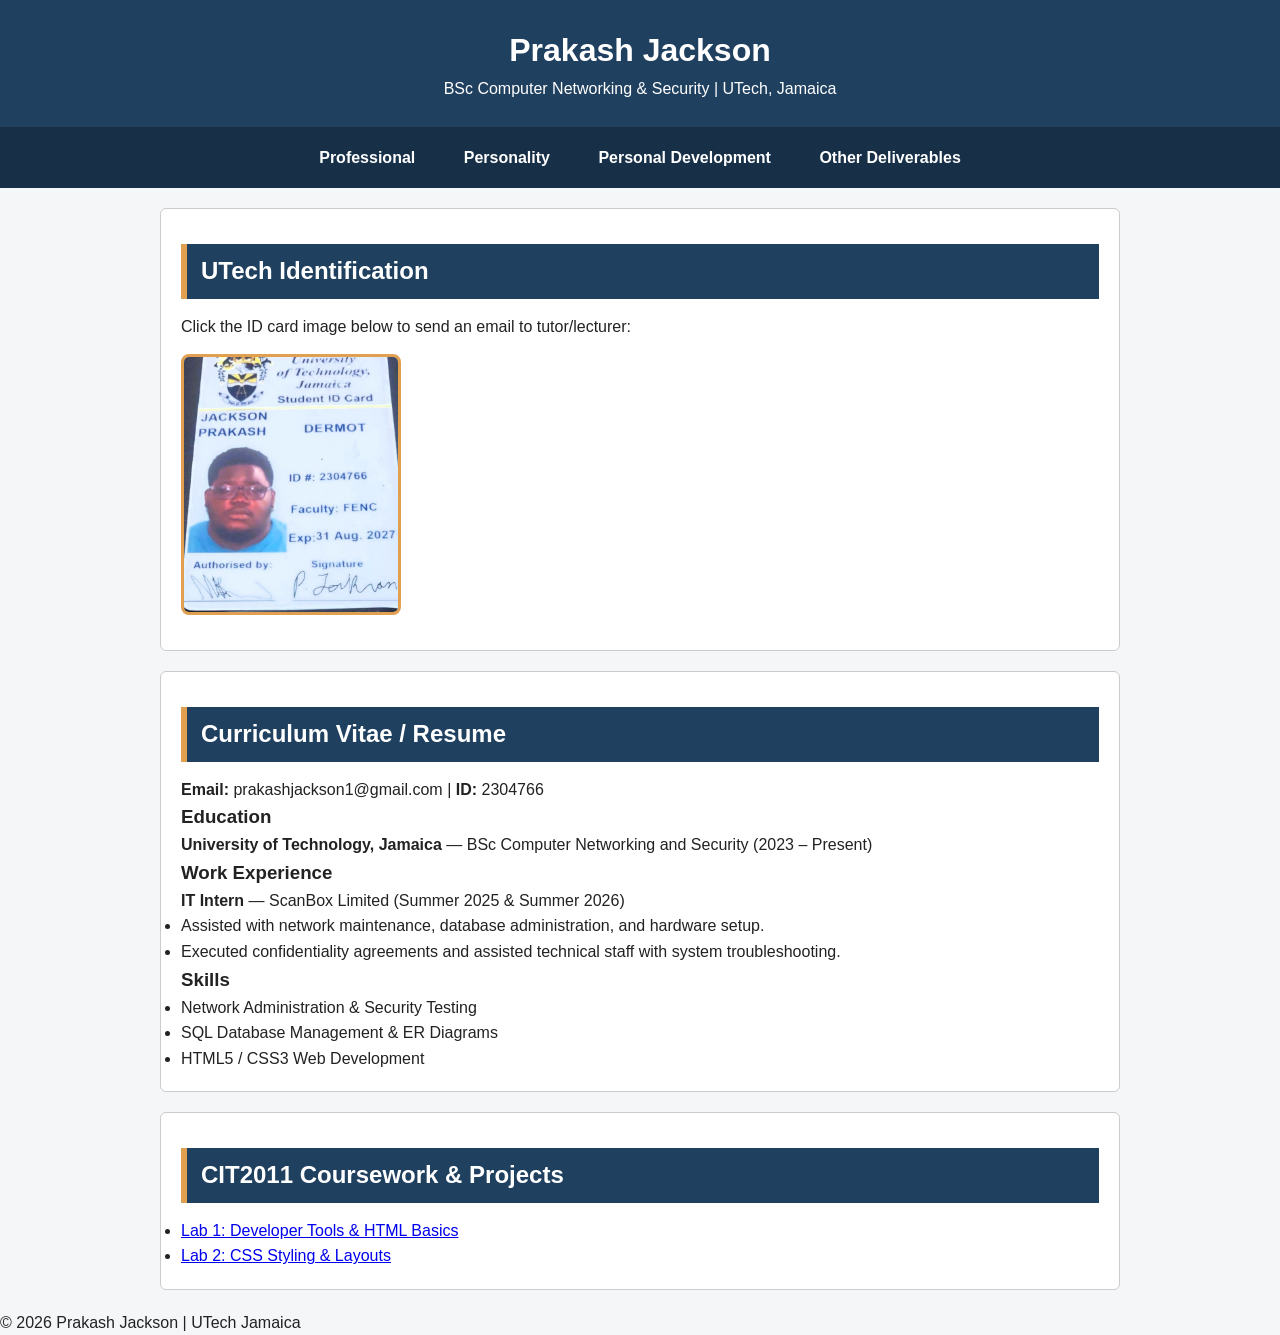
==== 2304766_IA1_S1AY27/Codes/index.html @ 1e2c4c26 "Add files via upload" ====
<!DOCTYPE html>
<html lang="en">
<head>
    <meta charset="UTF-8">
    <meta name="viewport" content="width=device-width, initial-scale=1.0">
    <title>Prakash Jackson - Portfolio | Resume</title>
   <link rel="stylesheet" href="../style.css/styles.css">
</head>
<body>
    <header>
        <h1>Prakash Jackson</h1>
        <p>BSc Computer Networking &amp; Security | UTech, Jamaica</p>
    </header>

    <nav>
        <a href="index.html">Professional</a>
        <a href="personality.html">Personality</a>
        <a href="development.html">Personal Development</a>
        <a href="other.html">Other Deliverables</a>
    </nav>

    <main>
        <!-- Q1: ID Image with Mailto link -->
        <section class="card">
            <h2>UTech Identification</h2>
            <p>Click the ID card image below to send an email to tutor/lecturer:</p>
            <a href="mailto:canuli@utech.edu.jm?subject=CIT2011%20Individual%20Assignment%201%20Submission%20-%20Prakash%20Jackson%202304766">
                <img src="../Assets/id_card.jpg" alt="Prakash Jackson UTech Student ID Card" class="id-img">
            </a>
        </section>

        <!-- Q4.1: Resume -->
        <section class="card">
            <h2>Curriculum Vitae / Resume</h2>
            <p><strong>Email:</strong> prakashjackson1@gmail.com | <strong>ID:</strong> 2304766</p>
            
            <h3>Education</h3>
            <p><strong>University of Technology, Jamaica</strong> — BSc Computer Networking and Security (2023 – Present)</p>
            
            <h3>Work Experience</h3>
            <p><strong>IT Intern</strong> — ScanBox Limited (Summer 2025 &amp; Summer 2026)</p>
            <ul>
                <li>Assisted with network maintenance, database administration, and hardware setup.</li>
                <li>Executed confidentiality agreements and assisted technical staff with system troubleshooting.</li>
            </ul>

            <h3>Skills</h3>
            <ul>
                <li>Network Administration &amp; Security Testing</li>
                <li>SQL Database Management &amp; ER Diagrams</li>
                <li>HTML5 / CSS3 Web Development</li>
            </ul>
        </section>

        <!-- Q4.1.ii: Coursework Links -->
        <section class="card">
            <h2>CIT2011 Coursework &amp; Projects</h2>
            <ul>
                <li><a href="https://github.com/prakashjackson_utech/CIT2011_Lab1" target="_blank">Lab 1: Developer Tools &amp; HTML Basics</a></li>
                <li><a href="https://github.com/prakashjackson_utech/CIT2011_Lab2" target="_blank">Lab 2: CSS Styling &amp; Layouts</a></li>
            </ul>
        </section>
    </main>

    <footer>
        <p>&copy; 2026 Prakash Jackson | UTech Jamaica</p>
    </footer>
</body>
</html>
---- 2304766_IA1_S1AY27/style.css/styles.css ----
:root {
    --primary-color: #204060;
    --secondary-color: #173048;
    --accent-color: #e0a050;
    --bg-color: #f4f6f8;
    --card-bg: #ffffff;
    --text-color: #222222;
    --border-color: #cccccc;
    --font-main: Arial, Helvetica, sans-serif;
}

*, *::before, *::after {
    box-sizing: border-box;
    margin: 0;
    padding: 0;
}

body {
    font-family: var(--font-main);
    background-color: var(--bg-color);
    color: var(--text-color);
    line-height: 1.6;
}

header {
    background-color: var(--primary-color);
    color: #ffffff;
    padding: 25px 20px;
    text-align: center;
}

nav {
    background-color: var(--secondary-color);
    padding: 12px;
    text-align: center;
}

nav a {
    color: #ffffff;
    text-decoration: none;
    font-weight: bold;
    margin: 0 12px;
    padding: 6px 10px;
    display: inline-block;
}

nav a:hover {
    background-color: var(--accent-color);
    color: #000000;
    border-radius: 4px;
}

main {
    max-width: 1000px;
    margin: 20px auto;
    padding: 0 20px;
}

.card {
    background-color: var(--card-bg);
    border: 1px solid var(--border-color);
    border-radius: 6px;
    padding: 20px;
    margin-bottom: 20px;
}

h2 {
    color: #ffffff;
    background-color: var(--primary-color);
    padding: 8px 14px;
    margin: 15px 0;
    border-left: 6px solid var(--accent-color);
}

.id-img {
    width: 220px;
    height: auto;
    border: 3px solid var(--accent-color);
    border-radius: 8px;
    display: block;
    margin: 15px 0;
}
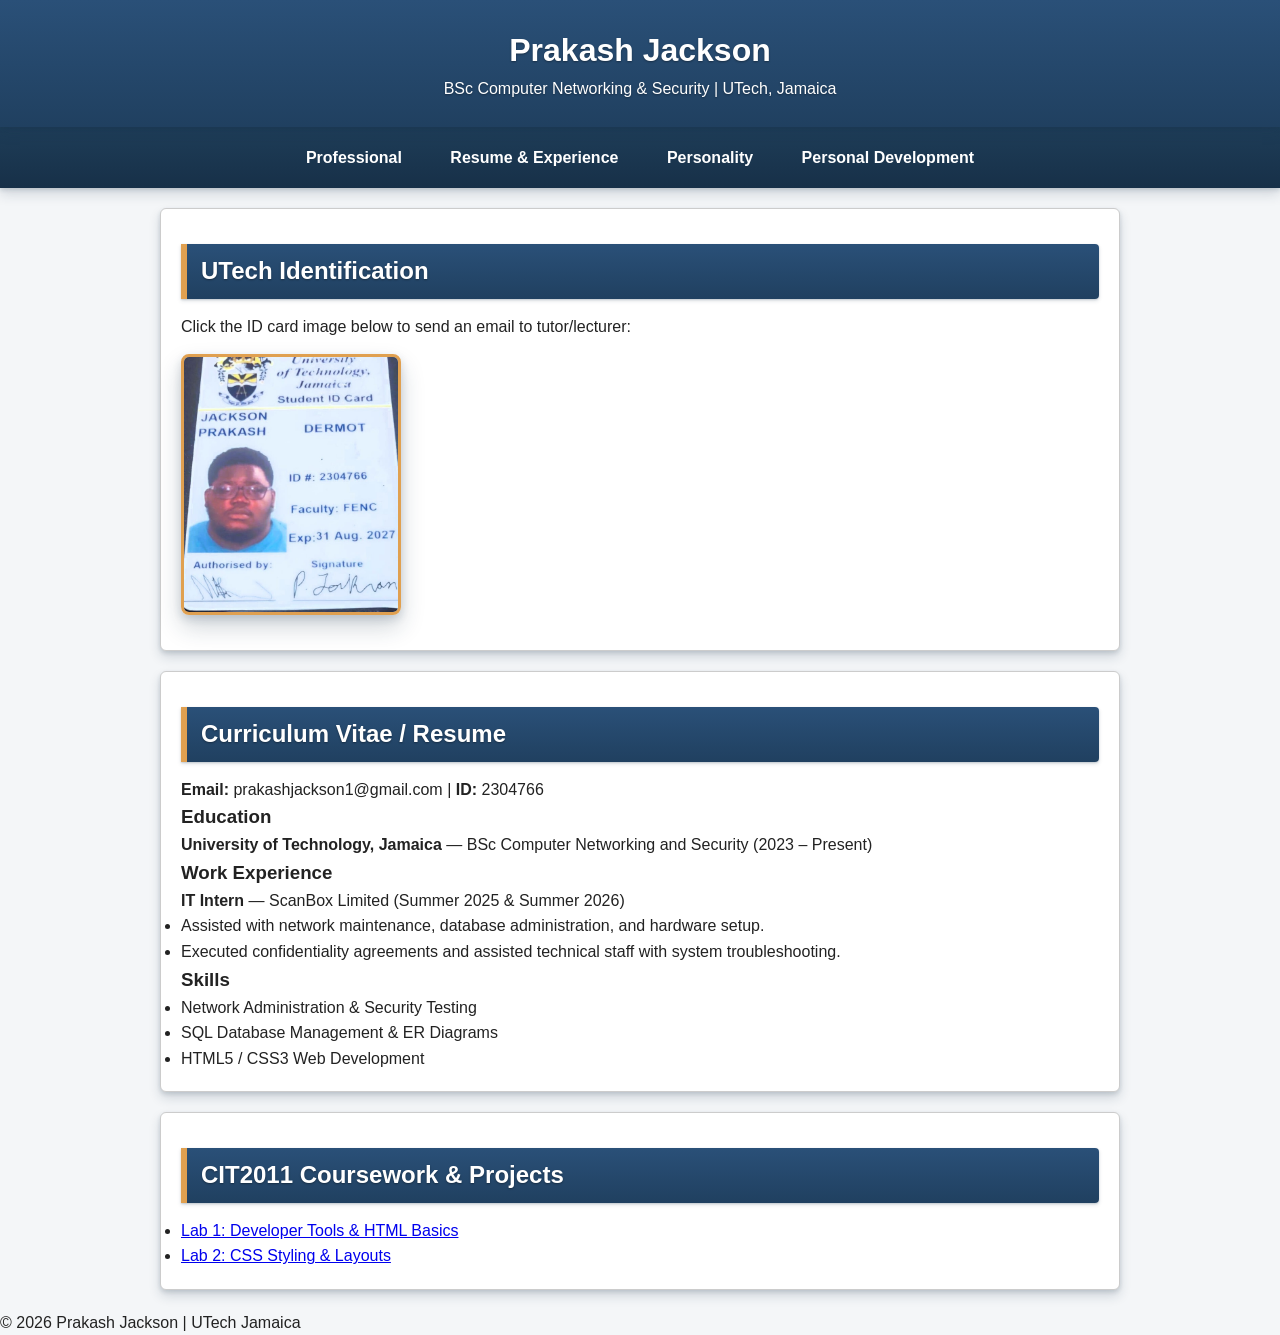
==== commit c3c1709c: "Add files via upload" ====
--- a/2304766_IA1_S1AY27/Codes/index.html
+++ b/2304766_IA1_S1AY27/Codes/index.html
@@ -14,9 +14,9 @@
 
     <nav>
         <a href="index.html">Professional</a>
+        <a href="resume.html">Resume &amp; Experience</a>
         <a href="personality.html">Personality</a>
         <a href="development.html">Personal Development</a>
-        <a href="other.html">Other Deliverables</a>
     </nav>
 
     <main>
@@ -24,7 +24,7 @@
         <section class="card">
             <h2>UTech Identification</h2>
             <p>Click the ID card image below to send an email to tutor/lecturer:</p>
-            <a href="mailto:canuli@utech.edu.jm?subject=CIT2011%20Individual%20Assignment%201%20Submission%20-%20Prakash%20Jackson%202304766">
+            <a href="mailto:CAnuli@utech.edu.jm?subject=CIT2011%20Inquiry">
                 <img src="../Assets/id_card.jpg" alt="Prakash Jackson UTech Student ID Card" class="id-img">
             </a>
         </section>
@@ -52,12 +52,11 @@
             </ul>
         </section>
 
-        <!-- Q4.1.ii: Coursework Links -->
         <section class="card">
             <h2>CIT2011 Coursework &amp; Projects</h2>
             <ul>
-                <li><a href="https://github.com/prakashjackson_utech/CIT2011_Lab1" target="_blank">Lab 1: Developer Tools &amp; HTML Basics</a></li>
-                <li><a href="https://github.com/prakashjackson_utech/CIT2011_Lab2" target="_blank">Lab 2: CSS Styling &amp; Layouts</a></li>
+                <li><a href="https://github.com/prakashjackson-2304766-utech/CIT2011-2026/blob/main/CIT2011_Developer_Tools_Lab_Week1_ANSWERED.docx" target="_blank">Lab 1: Developer Tools &amp; HTML Basics</a></li>
+                <li><a href="https://github.com/prakashjackson-2304766-utech/CIT2011-2026/tree/main/PRAKASH%20JACKSON-2304766-LAB%203" target="_blank">Lab 2: CSS Styling &amp; Layouts</a></li>
             </ul>
         </section>
     </main>
--- a/2304766_IA1_S1AY27/style.css/styles.css
+++ b/2304766_IA1_S1AY27/style.css/styles.css
@@ -7,34 +7,45 @@
     --text-color: #222222;
     --border-color: #cccccc;
     --font-main: Arial, Helvetica, sans-serif;
+ 
+    --shadow-sm: 0 1px 2px rgba(23, 48, 72, 0.18), 0 2px 4px rgba(23, 48, 72, 0.12);
+    --shadow-md: 0 2px 4px rgba(23, 48, 72, 0.14), 0 6px 12px rgba(23, 48, 72, 0.16);
+    --shadow-lg: 0 4px 8px rgba(23, 48, 72, 0.16), 0 12px 24px rgba(23, 48, 72, 0.2);
 }
-
+ 
 *, *::before, *::after {
     box-sizing: border-box;
     margin: 0;
     padding: 0;
 }
-
+ 
 body {
     font-family: var(--font-main);
     background-color: var(--bg-color);
     color: var(--text-color);
     line-height: 1.6;
 }
-
+ 
 header {
-    background-color: var(--primary-color);
+    background: linear-gradient(180deg, #2a5078 0%, var(--primary-color) 100%);
     color: #ffffff;
     padding: 25px 20px;
     text-align: center;
+    position: relative;
+    z-index: 3;
+    box-shadow: var(--shadow-md);
+    text-shadow: 0 1px 2px rgba(0, 0, 0, 0.35);
 }
-
+ 
 nav {
-    background-color: var(--secondary-color);
+    background: linear-gradient(180deg, #1e3d58 0%, var(--secondary-color) 100%);
     padding: 12px;
     text-align: center;
+    position: relative;
+    z-index: 2;
+    box-shadow: var(--shadow-md);
 }
-
+ 
 nav a {
     color: #ffffff;
     text-decoration: none;
@@ -42,36 +53,54 @@
     margin: 0 12px;
     padding: 6px 10px;
     display: inline-block;
+    border-radius: 4px;
+    transition: transform 0.15s ease, box-shadow 0.15s ease, background-color 0.15s ease;
 }
-
+ 
 nav a:hover {
     background-color: var(--accent-color);
     color: #000000;
-    border-radius: 4px;
+    transform: translateY(-2px);
+    box-shadow: var(--shadow-md);
 }
-
+ 
+nav a:active {
+    transform: translateY(0);
+    box-shadow: var(--shadow-sm);
+}
+ 
 main {
     max-width: 1000px;
     margin: 20px auto;
     padding: 0 20px;
 }
-
+ 
 .card {
     background-color: var(--card-bg);
     border: 1px solid var(--border-color);
     border-radius: 6px;
     padding: 20px;
     margin-bottom: 20px;
+    box-shadow: var(--shadow-md);
+    transition: transform 0.2s ease, box-shadow 0.2s ease;
 }
-
+ 
+.card:hover {
+    transform: translateY(-3px);
+    box-shadow: var(--shadow-lg);
+}
+ 
 h2 {
     color: #ffffff;
-    background-color: var(--primary-color);
+    background: linear-gradient(180deg, #2a5078 0%, var(--primary-color) 100%);
     padding: 8px 14px;
     margin: 15px 0;
     border-left: 6px solid var(--accent-color);
+    border-radius: 0 4px 4px 0;
+    box-shadow: var(--shadow-sm);
+    text-shadow: 0 1px 2px rgba(0, 0, 0, 0.35);
 }
-
+ 
 .id-img {
     width: 220px;
     height: auto;
@@ -79,4 +108,17 @@
     border-radius: 8px;
     display: block;
     margin: 15px 0;
+    box-shadow: var(--shadow-lg);
+}
+ 
+@media (prefers-reduced-motion: reduce) {
+    nav a,
+    .card {
+        transition: none;
+    }
+ 
+    nav a:hover,
+    .card:hover {
+        transform: none;
+    }
 }
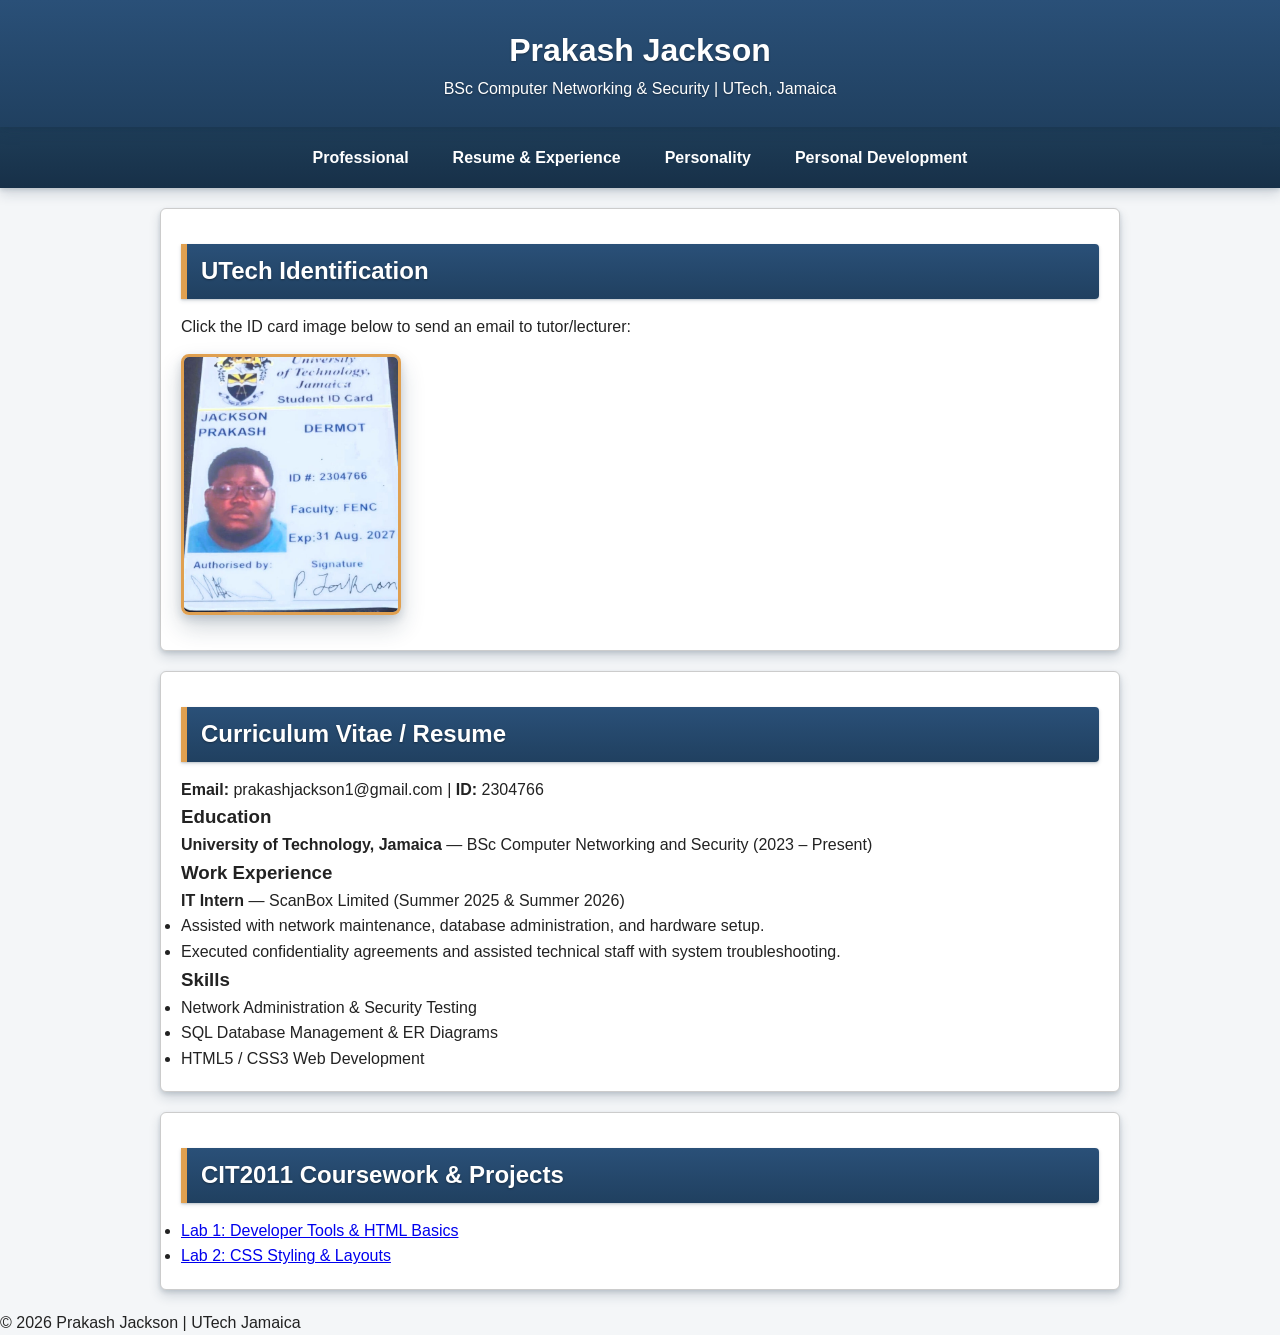
==== commit e31e039a: "Add files via upload" ====
--- a/2304766_IA1_S1AY27/Codes/index.html
+++ b/2304766_IA1_S1AY27/Codes/index.html
@@ -29,7 +29,6 @@
             </a>
         </section>
 
-        <!-- Q4.1: Resume -->
         <section class="card">
             <h2>Curriculum Vitae / Resume</h2>
             <p><strong>Email:</strong> prakashjackson1@gmail.com | <strong>ID:</strong> 2304766</p>
--- a/2304766_IA1_S1AY27/style.css/styles.css
+++ b/2304766_IA1_S1AY27/style.css/styles.css
@@ -121,4 +121,47 @@
     .card:hover {
         transform: none;
     }
+}
+
+@media (max-width: 600px) {
+    header {
+        padding: 20px 12px;
+    }
+
+    header h1 {
+        font-size: 1.6em;
+    }
+
+    nav {
+        display: grid;
+        grid-template-columns: 1fr 1fr;   /* 2 x 2 nav grid */
+        gap: 8px;
+        padding: 12px;
+    }
+
+    nav a {
+        margin: 0;
+        text-align: center;
+    }
+
+    main {
+        padding: 0 12px;
+    }
+
+    .card {
+        padding: 15px;
+    }
+
+    .id-img {
+        max-width: 100%;
+    }
+}
+
+
+@media (min-width: 601px) {
+    nav {
+        display: flex;
+        justify-content: center;
+        flex-wrap: wrap;
+    }
 }
